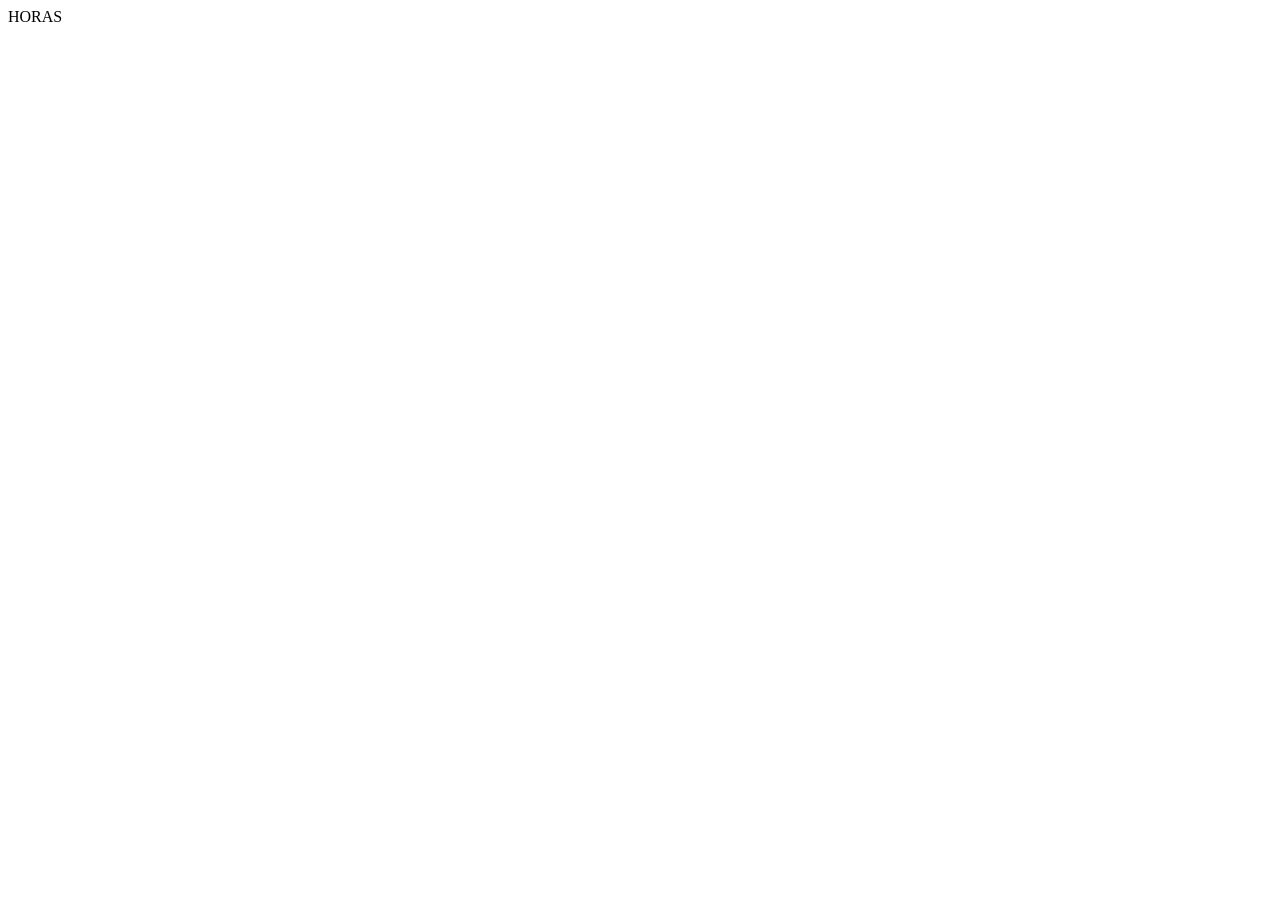
==== index.html @ 2783274c "Initial commit" ====
<!DOCTYPE html>
<html lang="en">
<head>
    <meta charset="UTF-8">
    <meta name="viewport" content="width=device-width, initial-scale=1.0">
    <title>Document</title>
</head>
<body>
    HORAS
</body>
</html>
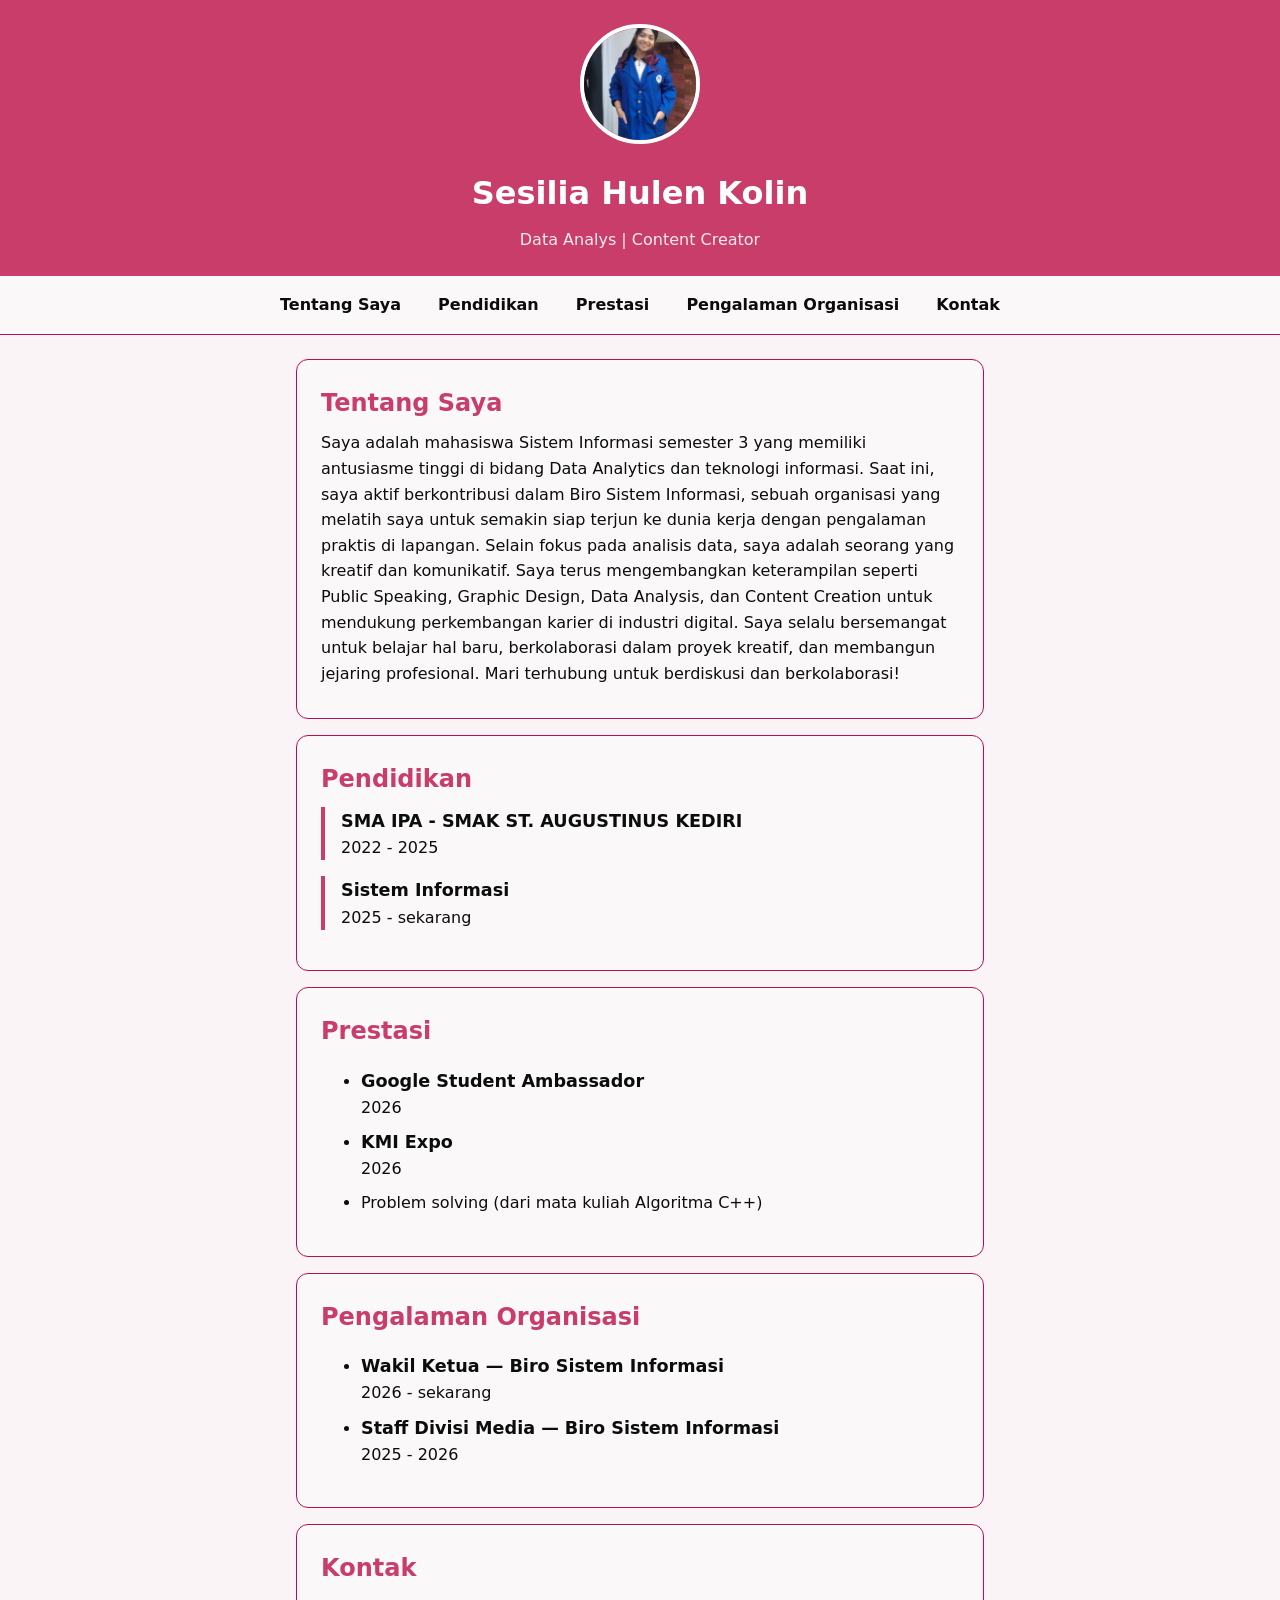
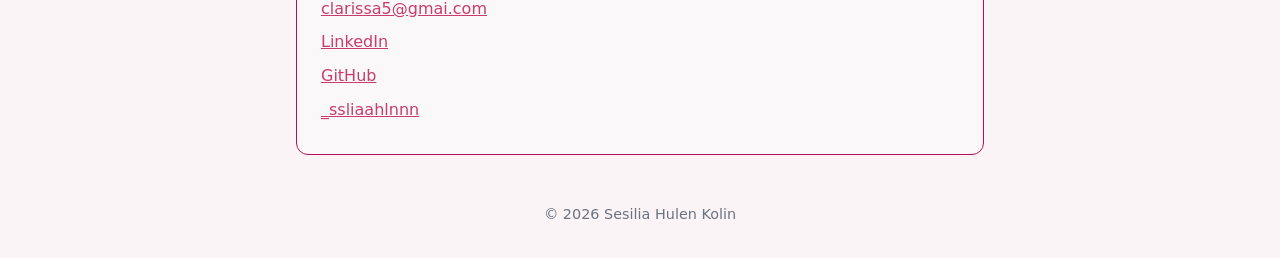
==== commit 40aada3f: "update" ====
--- a/index.html
+++ b/index.html
@@ -1,11 +1,105 @@
 <!DOCTYPE html>
-<html lang="en">
+<html lang="id">
 <head>
-    <meta charset="UTF-8">
-    <meta name="viewport" content="width=device-width, initial-scale=1.0">
-    <title>Document</title>
+  <meta charset="UTF-8">
+  <meta name="viewport" content="width=device-width, initial-scale=1.0">
+  <title>Sesilia Hulen Kolin - Profil</title>
+  <link rel="stylesheet" href="T1/style.css">
 </head>
 <body>
-    HORAS
+  
+  <header>
+    <img src="WhatsApp Image 2026-10-09 at 09.36.58.jpeg" alt="Foto profil Sesilia Hulen Kolin, tersenyum menghadap kamera" width="200">
+    <h1>Sesilia Hulen Kolin</h1>
+    <p>Data Analys | Content Creator</p>
+  </header>
+
+  <nav>
+    <ul>
+      <li><a href="#tentang">Tentang Saya</a></li>
+      <li><a href="#pendidikan">Pendidikan</a></li>
+      <li><a href="#prestasi">Prestasi</a></li>
+      <li><a href="#organisasi">Pengalaman Organisasi</a></li>
+      <li><a href="#kontak">Kontak</a></li>
+    </ul>
+  </nav>
+
+  <main>
+
+    <section id="tentang">
+      <h2>Tentang Saya</h2>
+      <p>
+        Saya adalah mahasiswa Sistem Informasi semester 3 yang memiliki antusiasme
+        tinggi di bidang Data Analytics dan teknologi informasi. Saat ini, saya aktif 
+        berkontribusi dalam Biro Sistem Informasi, sebuah organisasi yang melatih saya
+        untuk semakin siap terjun ke dunia kerja dengan pengalaman praktis di lapangan.
+        Selain fokus pada analisis data, saya adalah seorang yang kreatif dan komunikatif.
+        Saya terus mengembangkan keterampilan seperti Public Speaking, Graphic Design,
+        Data Analysis, dan Content Creation untuk mendukung perkembangan karier di industri digital.
+        Saya selalu bersemangat untuk belajar hal baru, berkolaborasi dalam proyek kreatif,
+        dan membangun jejaring profesional.
+        Mari terhubung untuk berdiskusi dan berkolaborasi!
+      </p>
+    </section>
+
+    <section id="pendidikan">
+      <h2>Pendidikan</h2>
+      <ul>
+        <li>
+          <h3>SMA IPA - SMAK ST. AUGUSTINUS KEDIRI</h3>
+          <p>2022 - 2025 </p>
+        </li>
+        <li>
+          <h3>Sistem Informasi</h3>
+          <p>2025 - sekarang </p>
+        </li>
+      </ul>
+    </section>
+
+    <section id="prestasi">
+      <h2>Prestasi</h2>
+      <ul>
+        <li>
+          <h3>Google Student Ambassador</h3>
+          <p>2026 </p>
+         </li>
+        <li>
+          <h3>KMI Expo</h3>
+          <p>2026 </p>
+         </li>
+        <li>Problem solving (dari mata kuliah Algoritma C++)</li>
+      </ul>
+    </section>
+
+    <section id="organisasi">
+      <h2>Pengalaman Organisasi</h2>
+      <ul>
+        <li>
+          <h3>Wakil Ketua — Biro Sistem Informasi</h3>
+          <p>2026 - sekarang</p>
+        </li>
+        <li>
+          <h3>Staff Divisi Media — Biro Sistem Informasi</h3>
+          <p>2025 - 2026</p>
+        </li>
+      </ul>
+    </section>
+
+    <section id="kontak">
+      <h2>Kontak</h2>
+      <ul>
+        <li><a href="mailto:clarissa5@gmail.com">clarissa5@gmai.com</a></li>
+        <li><a href="https://www.linkedin.com/in/sesilia-hulen-kolin?utm_source=share_via&utm_content=profile&utm_medium=member_android" target="_blank" rel="noopener">LinkedIn</a></li>
+        <li><a href="https://github.com/anapuspita" target="_blank" rel="noopener">GitHub</a></li>
+        <li><a href="Instagram:_ssliaahlnnn">_ssliaahlnnn</a></li>
+      </ul>
+    </section>
+
+  </main>
+
+  <footer>
+    <p>&copy; 2026 Sesilia Hulen Kolin</p>
+  </footer>
+
 </body>
 </html>
--- a/T1/style.css
+++ b/T1/style.css
@@ -0,0 +1,186 @@
+:root {
+  /* Warna */
+  --bg: #fbf4f7;
+  --surface: #faf8f9;
+  --text: #0b0c0c;
+  --muted: #6b7280;
+  --accent: #c93d6b;
+  --accent-soft: #dbeafe;
+  --on-accent: #ffffff;
+  --border: #b90e55;
+
+  /* Spasi */
+  --space-s: 8px;
+  --space-m: 16px;
+  --space-l: 24px;
+
+  /* Bentuk & huruf */
+  --radius: 12px;
+  --font: "Segoe UI", system-ui, sans-serif;
+}
+
+* {
+  box-sizing: border-box;
+}
+
+body {
+  margin: 0;
+  font-family: var(--font);
+  font-size: 1rem;
+  line-height: 1.6;
+  color: var(--text);
+  background: var(--bg);
+}
+
+/* Header */
+header {
+  background: var(--accent);
+  color: var(--on-accent);
+  text-align: center;
+  padding: var(--space-l) var(--space-m);
+}
+
+header img {
+  width: 120px;
+  height: 120px;
+  border-radius: 50%;
+  border: 4px solid var(--on-accent);
+  object-fit: cover;
+}
+
+header h1 {
+  margin: var(--space-m) 0 var(--space-s);
+  font-size: 2rem;
+}
+
+header p {
+  margin: 0;
+  opacity: 0.9;
+}
+
+/* Nav */
+nav {
+  background: var(--surface);
+  border-bottom: 1px solid var(--border);
+  text-align: center;
+  padding: var(--space-s) 0;
+}
+
+nav ul {
+  list-style: none;
+  margin: 0;
+  padding: 0;
+}
+
+nav li {
+  display: inline-block;
+}
+
+nav a {
+  display: block;
+  padding: var(--space-s) var(--space-m);
+  color: var(--text);
+  text-decoration: none;
+  font-weight: 600;
+  border-radius: var(--radius);
+}
+
+nav a:hover {
+  background: var(--accent-soft);
+  color: var(--accent);
+}
+
+/* Main & section */
+main {
+  max-width: 720px;
+  margin: var(--space-l) auto;
+  padding: 0 var(--space-m);
+}
+
+section {
+  background: var(--surface);
+  border: 1px solid var(--border);
+  border-radius: var(--radius);
+  padding: var(--space-l);
+  margin-bottom: var(--space-m);
+}
+
+/* Teks */
+p {
+  margin: 0 0 var(--space-s);
+}
+
+h2 {
+  margin: 0 0 var(--space-s);
+  font-size: 1.5rem;
+  color: var(--accent);
+}
+
+h3 {
+  margin: 0;
+  font-size: 1.1rem;
+}
+
+/* Pendidikan & Keahlian */
+#pendidikan ul {
+  list-style: none;
+  margin: 0;
+  padding: 0;
+}
+
+#pendidikan li {
+  border-left: 4px solid var(--accent);
+  padding-left: var(--space-m);
+  margin-bottom: var(--space-m);
+}
+
+.daftar-skill {
+  list-style: none;
+  margin: 0;
+  padding: 0;
+}
+
+.daftar-skill li {
+  display: inline-block;
+  background: var(--accent-soft);
+  color: var(--text);
+  font-size: 0.9rem;
+  font-weight: 600;
+  padding: 4px 12px;
+  margin: 0 var(--space-s) var(--space-s) 0;
+  border-radius: 999px;
+}
+
+/* Kontak, link, footer */
+#kontak ul {
+  list-style: none;
+  margin: 0;
+  padding: 0;
+}
+
+#kontak li {
+  margin-bottom: var(--space-s);
+}
+
+a {
+  color: var(--accent);
+}
+
+footer {
+  text-align: center;
+  color: var(--muted);
+  font-size: 0.9rem;
+  padding: var(--space-l) var(--space-m);
+}
+
+/* Tema gelap (tantangan Langkah 11) */
+.tema-gelap {
+  --bg: #0f172a;
+  --surface: #1e293b;
+  --text: #e2e8f0;
+  --muted: #94a3b8;
+  --accent: #93c5fd;
+  --accent-soft: #1e3a5f;
+  --on-accent: #0f172a;
+  --border: #334155;
+}
